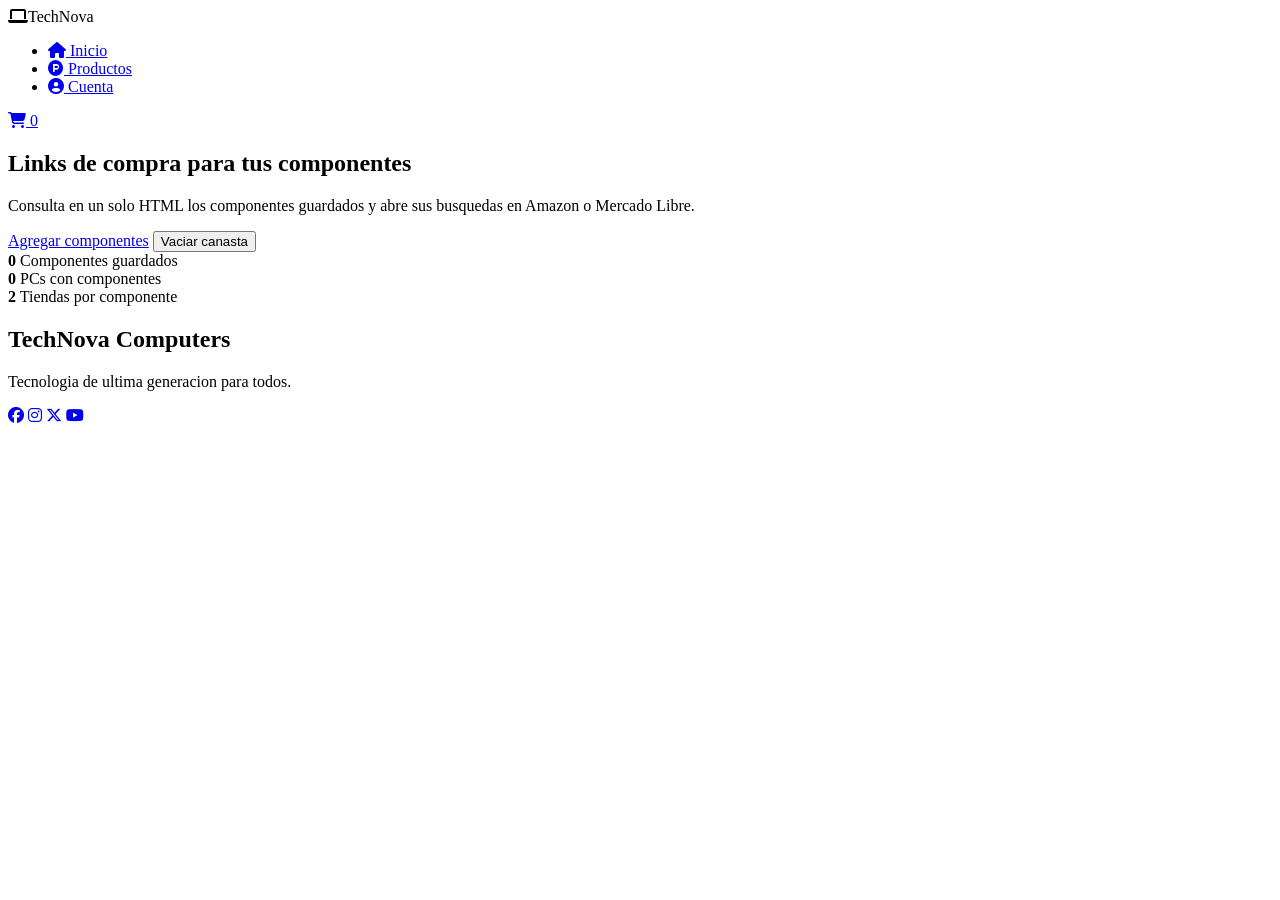
==== canasta.html @ 11f6a9b8 "Add files via upload" ====
<!doctype html>
<html lang="es">
    <head>
        <meta charset="UTF-8" />
        <meta name="viewport" content="width=device-width, initial-scale=1.0" />
        <title>Canasta TechNova</title>
        <link rel="stylesheet" href="css/styles.css" />
        <link rel="stylesheet" href="css/cart.css" />
        <link rel="stylesheet" href="css/canasta.css" />
        <link rel="stylesheet" href="https://cdnjs.cloudflare.com/ajax/libs/font-awesome/6.5.2/css/all.min.css" />
    </head>
    <body class="basket-page">
        <header>
            <nav>
                <div class="logo"><i class="fas fa-laptop" aria-hidden="true"></i>TechNova</div>
                <ul class="nav-links">
                    <li><a href="index.html#inicio"><i class="fas fa-house"></i> Inicio</a></li>
                    <li><a href="Productos.html"><i class="fa-brands fa-product-hunt"></i> Productos</a></li>
                    <li><a href="cuentas.html"><i class="fa-solid fa-circle-user"></i> Cuenta</a></li>
                </ul>
                <div class="header-user-area">
                    <a class="cart-btn" href="#" aria-label="Ver canasta">
                        <i class="fas fa-shopping-cart" aria-hidden="true"></i>
                        <span class="cart-count">0</span>
                    </a>
                </div>
            </nav>
        </header>

        <main>
            <section class="basket-hero">
                <div class="basket-hero-content">
                    <h1>Links de compra para tus componentes</h1>
                    <p>Consulta en un solo HTML los componentes guardados y abre sus busquedas en Amazon o Mercado Libre.</p>
                    <div class="basket-actions">
                        <a class="btn" href="Productos.html">Agregar componentes</a>
                        <button class="btn-secondary basket-clear-page" type="button">Vaciar canasta</button>
                    </div>
                </div>
            </section>

            <section class="basket-summary" aria-label="Resumen de canasta">
                <article>
                    <strong id="basketTotal">0</strong>
                    <span>Componentes guardados</span>
                </article>
                <article>
                    <strong id="basketPcTotal">0</strong>
                    <span>PCs con componentes</span>
                </article>
                <article>
                    <strong>2</strong>
                    <span>Tiendas por componente</span>
                </article>
            </section>

            <section class="basket-content" id="basketContent"></section>
        </main>

        <footer>
            <div class="footer-content">
                <h2>TechNova Computers</h2>
                <p>Tecnologia de ultima generacion para todos.</p>
                <div class="socials">
                    <a href="paginas.html" class="social-link" aria-label="Facebook"><i class="fab fa-facebook"></i></a>
                    <a href="paginas.html" class="social-link" aria-label="Instagram"><i class="fab fa-instagram"></i></a>
                    <a href="paginas.html" class="social-link" aria-label="X"><i class="fab fa-x-twitter"></i></a>
                    <a href="paginas.html" class="social-link" aria-label="YouTube"><i class="fab fa-youtube"></i></a>
                </div>
            </div>
        </footer>

        <script src="js/cart.js"></script>
        <script src="js/canasta.js"></script>
    </body>
</html>
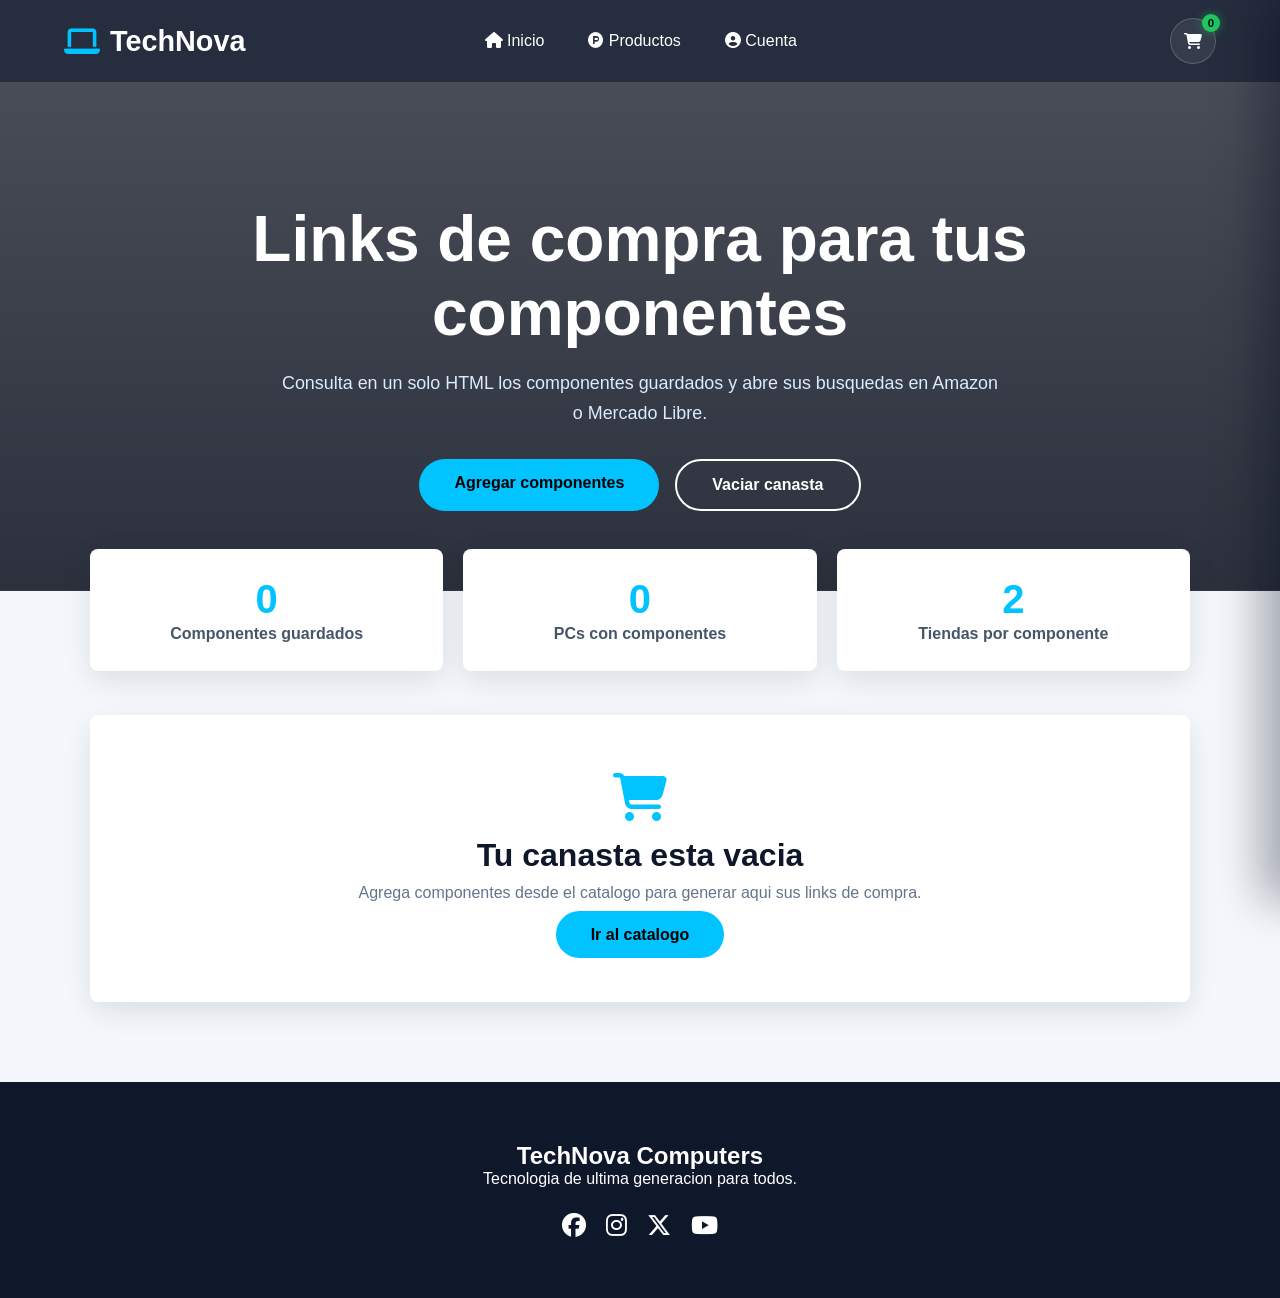
==== commit 02a206c2: "Update canasta.html" ====
--- a/canasta.html
+++ b/canasta.html
@@ -4,9 +4,9 @@
         <meta charset="UTF-8" />
         <meta name="viewport" content="width=device-width, initial-scale=1.0" />
         <title>Canasta TechNova</title>
-        <link rel="stylesheet" href="css/styles.css" />
-        <link rel="stylesheet" href="css/cart.css" />
-        <link rel="stylesheet" href="css/canasta.css" />
+        <link rel="stylesheet" href="styles.css" />
+        <link rel="stylesheet" href="cart.css" />
+        <link rel="stylesheet" href="canasta.css" />
         <link rel="stylesheet" href="https://cdnjs.cloudflare.com/ajax/libs/font-awesome/6.5.2/css/all.min.css" />
     </head>
     <body class="basket-page">
@@ -70,7 +70,7 @@
             </div>
         </footer>
 
-        <script src="js/cart.js"></script>
-        <script src="js/canasta.js"></script>
+        <script src="cart.js"></script>
+        <script src="canasta.js"></script>
     </body>
 </html>
--- a/styles.css
+++ b/styles.css
@@ -0,0 +1,792 @@
+/* RESET */
+*{
+    margin:0;
+    padding:0;
+    box-sizing:border-box;
+}
+
+:root{
+    --primary:#00c3ff;
+    --secondary:#008cff;
+    --accent:#22c55e;
+    --dark:#0f172a;
+    --dark2:#1e293b;
+    --light:#ffffff;
+    --muted:#64748b;
+    --shadow:0 10px 30px rgba(0,0,0,.1);
+    --transition:all .4s ease;
+}
+
+html{ scroll-behavior:smooth; }
+[hidden]{ display:none!important; }
+
+body{
+    font-family:'Segoe UI',sans-serif;
+    background:#f4f7fb;
+    color:#333;
+    overflow-x:hidden;
+}
+
+.page-loader{
+    position:fixed;
+    inset:0;
+    z-index:99999;
+    display:grid;
+    place-items:center;
+    background:#050b18;
+    color:white;
+    transition:opacity .55s ease, visibility .55s ease;
+}
+
+.skip-loader .page-loader{
+    display:none;
+}
+
+.loader-content{
+    display:grid;
+    justify-items:center;
+    gap:24px;
+    transition:opacity .55s ease, transform .55s ease;
+}
+
+.loader-content h1{
+    font-size:clamp(2.8rem, 7vw, 5.4rem);
+    letter-spacing:0;
+    color:white;
+    text-shadow:0 0 24px rgba(0,195,255,.45);
+}
+
+.loader-spinner{
+    width:58px;
+    height:58px;
+    border:5px solid rgba(255,255,255,.18);
+    border-top-color:var(--primary);
+    border-right-color:var(--accent);
+    border-radius:50%;
+    animation:loaderSpin .85s linear infinite;
+}
+
+.page-loader.loader-content-hide .loader-content{
+    opacity:0;
+    transform:translateY(12px) scale(.96);
+}
+
+.page-loader.loader-hidden{
+    opacity:0;
+    visibility:hidden;
+    pointer-events:none;
+}
+
+header{
+    position:fixed;
+    top:0;
+    left:0;
+    width:100%;
+    z-index:1000;
+    background:rgba(15,23,42,.9);
+    backdrop-filter:blur(10px);
+}
+
+nav{
+    max-width:1400px;
+    margin:auto;
+    padding:18px 5%;
+    display:grid;
+    grid-template-columns:auto 1fr auto;
+    align-items:center;
+    gap:24px;
+}
+
+.logo{
+    color:white;
+    font-size:1.8rem;
+    font-weight:700;
+    display:flex;
+    gap:10px;
+    align-items:center;
+    white-space:nowrap;
+}
+
+.logo i{ color:var(--primary); }
+
+.nav-links{
+    display:flex;
+    gap:12px;
+    list-style:none;
+    flex-wrap:wrap;
+    justify-content:center;
+}
+
+.nav-links a{
+    color:white;
+    text-decoration:none;
+    padding:12px 16px;
+    border-radius:50px;
+    transition:.4s;
+}
+
+.nav-links a:hover{
+    background:var(--primary);
+    color:black;
+}
+
+
+.header-user-area{
+    display:flex;
+    justify-content:flex-end;
+    align-items:center;
+    gap:12px;
+    min-width:180px;
+}
+
+.cart-btn{
+    width:46px;
+    height:46px;
+    border:1px solid rgba(255,255,255,.18);
+    border-radius:50%;
+    color:white;
+    background:rgba(255,255,255,.08);
+    display:inline-flex;
+    align-items:center;
+    justify-content:center;
+    text-decoration:none;
+    position:relative;
+    transition:.35s;
+}
+
+.cart-btn:hover{
+    background:rgba(0,195,255,.18);
+    transform:translateY(-2px);
+}
+
+.cart-count{
+    min-width:18px;
+    height:18px;
+    padding:0 5px;
+    border-radius:50px;
+    color:#03121f;
+    background:#22c55e;
+    font-size:.72rem;
+    font-weight:800;
+    line-height:18px;
+    text-align:center;
+    position:absolute;
+    top:-5px;
+    right:-5px;
+    box-shadow:0 0 10px rgba(34,197,94,.5);
+}
+
+.header-login-btn{
+    border:none;
+    border-radius:50px;
+    padding:12px 22px;
+    color:#03121f;
+    background:linear-gradient(135deg,#00c3ff,#22c55e);
+    font-weight:800;
+    cursor:pointer;
+    box-shadow:0 0 18px rgba(0,195,255,.45);
+    transition:.35s;
+}
+
+.header-login-btn:hover{
+    transform:translateY(-3px);
+    box-shadow:0 0 24px rgba(34,197,94,.55);
+}
+
+.header-profile{
+    border:1px solid rgba(255,255,255,.18);
+    border-radius:50px;
+    background:rgba(255,255,255,.08);
+    color:white;
+    padding:6px 12px 6px 6px;
+    display:flex;
+    align-items:center;
+    gap:10px;
+    cursor:pointer;
+    font-weight:800;
+    transition:.35s;
+}
+
+.header-profile:hover{
+    background:rgba(0,195,255,.18);
+    transform:translateY(-2px);
+}
+
+.header-profile img{
+    width:38px;
+    height:38px;
+    border-radius:50%;
+    object-fit:cover;
+    border:2px solid var(--primary);
+}
+
+.cuenta-panel{
+    display:none;
+}
+
+.cuenta-panel.cuenta-activa{
+    display:grid;
+    animation:cuentaEntrada .45s ease both;
+}
+
+.cuenta-title-row{
+    display:flex;
+    align-items:center;
+    justify-content:space-between;
+    gap:18px;
+}
+
+.cuenta-title-row h2{
+    text-align:left;
+    margin-bottom:20px;
+}
+
+.close-account{
+    width:42px;
+    height:42px;
+    border:none;
+    border-radius:50%;
+    background:var(--dark);
+    color:white;
+    font-size:1.6rem;
+    line-height:1;
+    cursor:pointer;
+    transition:.3s;
+}
+
+.close-account:hover{
+    background:var(--secondary);
+    transform:rotate(90deg);
+}
+
+.profile-panel{
+    margin-top:18px;
+    padding:18px;
+    border-radius:18px;
+    background:#f8fafc;
+    border:1px solid #dbeafe;
+    display:flex;
+    align-items:center;
+    gap:18px;
+    box-shadow:var(--shadow);
+}
+
+.profile-preview{
+    width:92px;
+    height:92px;
+    border-radius:50%;
+    object-fit:cover;
+    border:4px solid var(--primary);
+    background:#e0f2fe;
+}
+
+.profile-details{
+    display:flex;
+    flex-direction:column;
+    gap:8px;
+    min-width:0;
+}
+
+.profile-details strong{
+    color:var(--dark);
+    font-size:1.25rem;
+}
+
+.profile-details span{
+    color:var(--muted);
+    overflow-wrap:anywhere;
+}
+
+.profile-upload{
+    width:max-content;
+    max-width:100%;
+    border-radius:50px;
+    background:var(--secondary);
+    color:white;
+    padding:10px 16px;
+    font-weight:800;
+    cursor:pointer;
+    transition:.3s;
+}
+
+.profile-upload:hover{
+    transform:translateY(-2px);
+    background:var(--dark);
+}
+
+#profileImageInput{
+    display:none;
+}
+
+.btn-logout{
+    width:max-content;
+    max-width:100%;
+    border:none;
+    border-radius:50px;
+    background:#dc2626;
+    color:white;
+    padding:10px 16px;
+    font-weight:800;
+    cursor:pointer;
+    transition:.3s;
+}
+
+.btn-logout:hover{
+    transform:translateY(-2px);
+    background:#991b1b;
+}
+
+@keyframes cuentaEntrada{
+    from{ opacity:0; transform:translateY(22px); }
+    to{ opacity:1; transform:translateY(0); }
+}
+
+@keyframes loaderSpin{
+    to{ transform:rotate(360deg); }
+}
+
+.hero{
+    min-height:100vh;
+    position:relative;
+    overflow:hidden;
+    background:#050b18;
+    isolation:isolate;
+    background-size:cover;
+    background-position:center;
+    display:flex;
+    justify-content:center;
+    align-items:center;
+    text-align:center;
+    color:white;
+    padding:120px 20px 70px;
+}
+
+.hero::before{
+    content:"";
+    position:absolute;
+    inset:0;
+    background:linear-gradient(rgba(0,0,0,.58),rgba(0,0,0,.7));
+    z-index:1;
+}
+
+.hero-video{
+    position:absolute;
+    inset:0;
+    width:100%;
+    height:100%;
+    display:block;
+    object-fit:cover;
+    pointer-events:none;
+    z-index:0;
+}
+
+#heroCanvas{
+    position:absolute;
+    inset:0;
+    width:100%;
+    height:100%;
+    pointer-events:none;
+    opacity:.9;
+    z-index:2;
+}
+
+.hero-content{
+    max-width:900px;
+    position:relative;
+    z-index:3;
+    animation:heroEntrada 1s ease both;
+}
+
+.hero-content h1{
+    font-size:4rem;
+    margin-bottom:20px;
+}
+
+.hero-content p{
+    font-size:1.2rem;
+    margin-bottom:30px;
+}
+
+.hero-buttons{
+    display:flex;
+    justify-content:center;
+    gap:20px;
+    flex-wrap:wrap;
+}
+
+.btn,.btn-secondary{
+    padding:15px 35px;
+    border-radius:50px;
+    text-decoration:none;
+    font-weight:bold;
+    transition:.4s;
+}
+
+.btn{
+    border:none;
+    background:var(--primary);
+    color:black;
+}
+
+.btn-secondary{
+    border:2px solid white;
+    color:white;
+}
+
+.btn:hover,.btn-secondary:hover{ transform:translateY(-5px); }
+.btn-secondary:hover{ background:white; color:black; }
+
+.estadisticas{
+    display:grid;
+    grid-template-columns:repeat(auto-fit,minmax(220px,1fr));
+    gap:30px;
+    padding:80px 8%;
+    background:white;
+}
+
+.stat{
+    background:white;
+    padding:35px;
+    border-radius:18px;
+    text-align:center;
+    box-shadow:var(--shadow);
+    transition:.4s;
+}
+
+.stat:hover,.producto:hover{ transform:translateY(-10px); }
+.stat h2{ color:var(--primary); font-size:3rem; }
+
+.productos{
+    padding:100px 8%;
+    display:grid;
+    grid-template-columns:repeat(auto-fit,minmax(280px,1fr));
+    gap:35px;
+}
+
+
+.producto{
+    background:white;
+    border-radius:22px;
+    overflow:hidden;
+    box-shadow:var(--shadow);
+    transition:.4s;
+}
+
+.producto img{
+    width:100%;
+    height:250px;
+    object-fit:cover;
+}
+
+.info{ padding:22px; }
+.info h3{ margin-bottom:10px; font-size:1.9rem; }
+.info p{ margin-bottom:15px; color:#666; line-height:1.5; }
+
+.precio{
+    display:block;
+    margin-bottom:20px;
+    color:var(--secondary);
+    font-size:1.35rem;
+    font-weight:bold;
+}
+
+.acciones-producto{ display:flex; gap:10px; }
+.details-btn,.btn-form{
+    width:100%;
+    border:none;
+    padding:14px;
+    border-radius:50px;
+    cursor:pointer;
+    font-weight:bold;
+    transition:.4s;
+}
+.details-btn{ background:var(--dark); color:white; }
+.details-btn:hover,.btn-form:hover{ transform:translateY(-4px); }
+
+.comparativa{
+    padding:90px 8%;
+    background:#eef6ff;
+}
+
+.comparativa h2,.cuenta h2,.beneficios h2,.ayuda h2{
+    text-align:center;
+    font-size:2.8rem;
+    margin-bottom:40px;
+}
+
+.tabla-contenedor{
+    overflow-x:auto;
+    background:white;
+    border-radius:18px;
+    box-shadow:var(--shadow);
+}
+
+table{
+    width:100%;
+    border-collapse:collapse;
+    min-width:760px;
+}
+
+th,td{
+    padding:20px;
+    text-align:left;
+    border-bottom:1px solid #e2e8f0;
+}
+
+th{
+    background:var(--dark);
+    color:white;
+}
+
+tbody tr:hover{ background:#f0f9ff; }
+
+.cuenta{
+    padding:110px 8% 100px;
+    background:white;
+    display:grid;
+    grid-template-columns:minmax(260px,.8fr) minmax(320px,1.2fr);
+    gap:35px;
+    align-items:start;
+}
+
+.cuenta-info p{
+    color:var(--muted);
+    line-height:1.7;
+    margin-bottom:20px;
+}
+
+.session-status{
+    padding:16px 18px;
+    border-radius:16px;
+    background:#e0f2fe;
+    color:#075985;
+    font-weight:700;
+}
+
+.formularios{
+    display:grid;
+    grid-template-columns:repeat(auto-fit,minmax(260px,1fr));
+    gap:24px;
+}
+
+.auth-card{
+    background:#f8fafc;
+    border:1px solid #dbeafe;
+    border-radius:20px;
+    padding:28px;
+    box-shadow:var(--shadow);
+}
+
+.auth-card h3{ margin-bottom:20px; color:var(--dark); }
+.auth-card label{ display:block; margin:14px 0 8px; font-weight:700; color:var(--dark2); }
+.auth-card input{
+    width:100%;
+    border:1px solid #cbd5e1;
+    border-radius:14px;
+    padding:13px 14px;
+    font-size:1rem;
+    outline:none;
+}
+.auth-card input:focus{
+    border-color:var(--secondary);
+    box-shadow:0 0 0 4px rgba(0,140,255,.14);
+}
+.btn-form{
+    margin-top:20px;
+    background:var(--primary);
+    color:#03121f;
+}
+
+.storage-panel{
+    margin-top:18px;
+    padding:16px;
+    border-radius:16px;
+    background:#f8fafc;
+    border:1px solid #dbeafe;
+    align-items:center;
+    justify-content:space-between;
+    gap:16px;
+    flex-wrap:wrap;
+    display: none;
+}
+
+.storage-panel span{
+    color:var(--muted);
+    font-weight:600;
+}
+
+.btn-storage{
+    border:none;
+    border-radius:50px;
+    background:var(--dark);
+    color:white;
+    padding:12px 20px;
+    cursor:pointer;
+    font-weight:700;
+    transition:.4s;
+    display: none;
+}
+
+.btn-storage:hover{
+    transform:translateY(-3px);
+    background:var(--secondary);
+}
+.form-message{ min-height:24px; margin-top:14px; font-weight:700; }
+.form-message.ok{ color:#15803d; }
+.form-message.error{ color:#dc2626; }
+
+.beneficios{
+    padding:100px 8%;
+    background:linear-gradient(135deg,#0f172a,#1e293b);
+    color:white;
+    text-align:center;
+}
+
+.benefit-grid{
+    display:grid;
+    grid-template-columns:repeat(auto-fit,minmax(220px,1fr));
+    gap:30px;
+}
+
+.benefit-card{
+    background:rgba(255,255,255,.08);
+    padding:40px 20px;
+    border-radius:20px;
+    transition:.4s;
+}
+
+.benefit-card:hover{
+    transform:translateY(-10px);
+    background:rgba(0,195,255,.15);
+}
+.benefit-card i{ font-size:3rem; margin-bottom:20px; color:var(--primary); }
+
+.ayuda{ padding:100px 9%; background:#f8fafc; }
+
+details{
+    background:white;
+    margin-bottom:20px;
+    border-radius:18px;
+    overflow:hidden;
+    box-shadow:var(--shadow);
+}
+summary{ padding:22px; cursor:pointer; font-weight:600; }
+details p{ padding:0 22px 22px; color:#475569; }
+
+footer{
+    background:#0f172a;
+    color:white;
+    padding:60px 8%;
+}
+.footer-content{ text-align:center; }
+.socials{ margin-top:25px; display:flex; justify-content:center; gap:20px; }
+.social-link{ color:white; }
+.socials i{ font-size:1.5rem; cursor:pointer; transition:.4s; }
+.socials i:hover{ color:var(--primary); transform:translateY(-5px); }
+
+.reveal-section{
+    opacity:0;
+    transform:translateY(35px);
+    transition:opacity .8s ease, transform .8s ease;
+}
+.reveal-section.visible{
+    opacity:1;
+    transform:translateY(0);
+}
+
+@keyframes heroEntrada{
+    from{ opacity:0; transform:translateY(35px) scale(.98); }
+    to{ opacity:1; transform:translateY(0) scale(1); }
+}
+
+@media(max-width:820px){
+    nav{ grid-template-columns:1fr; }
+    .logo,.header-user-area{ justify-content:center; }
+    .nav-links{ justify-content:center; }
+    .header-user-area{ min-width:0; }
+    .hero-content h1{ font-size:2.5rem; }
+    .hero-buttons,.acciones-producto{ flex-direction:column; }
+    .cuenta,.cuenta-panel.cuenta-activa{ grid-template-columns:1fr; }
+    .profile-panel{ align-items:flex-start; flex-direction:column; }
+    .comparativa h2,.cuenta h2,.beneficios h2,.ayuda h2{ font-size:2rem; }
+}
+.profile-dropdown-container{
+    position:relative;
+}
+
+.profile-dropdown{
+    position:absolute;
+    top:70px;
+    right:0;
+    width:220px;
+
+    background:white;
+    border-radius:15px;
+
+    overflow:hidden;
+
+    box-shadow:0 10px 30px rgba(0,0,0,.18);
+
+    z-index:9999;
+
+    opacity:0;
+    visibility:hidden;
+
+    transform:translateY(-15px) scale(.95);
+
+    transition:
+        opacity .3s ease,
+        transform .3s ease,
+        visibility .3s ease;
+}
+
+.profile-dropdown.active{
+    opacity:1;
+    visibility:visible;
+
+    animation:dropdownFade .25s ease forwards;
+}
+
+.profile-dropdown.active{
+    display:block;
+}
+
+.profile-dropdown button{
+    width:100%;
+
+    border:none;
+
+    background:white;
+
+    padding:15px;
+
+    text-align:left;
+
+    cursor:pointer;
+
+    font-weight:600;
+
+    transition:.3s;
+}
+
+.profile-dropdown button:hover{
+    background:#f1f5f9;
+}
+
+#logoutBtnMenu{
+    color:#dc2626;
+}
+
+@keyframes dropdownFade{
+
+    from{
+        opacity:0;
+        transform:translateY(-15px) scale(.95);
+    }
+
+    to{
+        opacity:1;
+        transform:translateY(0) scale(1);
+    }
+
+}
--- a/cart.css
+++ b/cart.css
@@ -0,0 +1,219 @@
+.cart-panel-overlay{
+    position:fixed;
+    inset:0;
+    z-index:2000;
+    background:rgba(2,6,23,.55);
+    opacity:0;
+    visibility:hidden;
+    transition:opacity .3s ease, visibility .3s ease;
+}
+
+.cart-panel-overlay.active{
+    opacity:1;
+    visibility:visible;
+}
+
+.cart-panel{
+    position:fixed;
+    top:0;
+    right:0;
+    z-index:2001;
+    width:min(420px, 100%);
+    height:100vh;
+    background:#f8fafc;
+    color:#0f172a;
+    box-shadow:-18px 0 45px rgba(2,6,23,.35);
+    transform:translateX(100%);
+    transition:transform .35s ease;
+    display:flex;
+    flex-direction:column;
+}
+
+.cart-panel.active{
+    transform:translateX(0);
+}
+
+.cart-panel-header{
+    padding:22px;
+    background:#0f172a;
+    color:white;
+    display:flex;
+    align-items:center;
+    justify-content:space-between;
+    gap:16px;
+}
+
+.cart-panel-header h2{
+    font-size:1.25rem;
+    margin:0;
+}
+
+.cart-close{
+    width:40px;
+    height:40px;
+    border:none;
+    border-radius:50%;
+    background:rgba(255,255,255,.12);
+    color:white;
+    cursor:pointer;
+    font-size:1.35rem;
+    line-height:1;
+    transition:.25s;
+}
+
+.cart-close:hover{
+    background:rgba(255,255,255,.22);
+    transform:rotate(90deg);
+}
+
+.cart-panel-body{
+    flex:1;
+    overflow:auto;
+    padding:18px;
+}
+
+.cart-empty{
+    min-height:240px;
+    display:flex;
+    align-items:center;
+    justify-content:center;
+    text-align:center;
+    color:#64748b;
+    font-weight:700;
+}
+
+.cart-section{
+    border:1px solid #e2e8f0;
+    border-radius:8px;
+    overflow:hidden;
+    margin-bottom:14px;
+    background:white;
+}
+
+.cart-section-title{
+    padding:12px 14px;
+    background:#e0f2fe;
+    color:#075985;
+    font-size:.95rem;
+    font-weight:900;
+    text-transform:uppercase;
+}
+
+.cart-item{
+    padding:13px 14px;
+    display:grid;
+    grid-template-columns:1fr auto;
+    gap:12px;
+    border-top:1px solid #e2e8f0;
+}
+
+.cart-item strong{
+    display:block;
+    color:#0f172a;
+    margin-bottom:4px;
+}
+
+.cart-item span{
+    color:#475569;
+    font-size:.92rem;
+}
+
+.cart-item-links{
+    margin-top:10px;
+    display:flex;
+    gap:8px;
+    flex-wrap:wrap;
+}
+
+.cart-item-links a{
+    padding:7px 10px;
+    border-radius:50px;
+    color:white;
+    background:#0f172a;
+    text-decoration:none;
+    font-size:.78rem;
+    font-weight:800;
+}
+
+.cart-item-links a:first-child{
+    background:#ff9900;
+}
+
+.cart-item-links a:last-child{
+    background:#00a8ff;
+}
+
+.cart-remove{
+    width:32px;
+    height:32px;
+    border:none;
+    border-radius:50%;
+    background:#fee2e2;
+    color:#991b1b;
+    cursor:pointer;
+    font-weight:900;
+}
+
+.cart-panel-footer{
+    padding:16px 18px;
+    border-top:1px solid #e2e8f0;
+    background:white;
+    display:grid;
+    gap:10px;
+}
+
+.cart-links-page,
+.cart-clear{
+    width:100%;
+    border:none;
+    border-radius:8px;
+    padding:12px 16px;
+    font-weight:800;
+    cursor:pointer;
+    text-align:center;
+}
+
+.cart-links-page{
+    color:#03121f;
+    background:linear-gradient(135deg,#00c3ff,#22c55e);
+    text-decoration:none;
+}
+
+.cart-clear{
+    color:white;
+    background:#0f172a;
+}
+
+.btn-agregar-canasta{
+    border:none;
+    border-radius:10px;
+    padding:10px 16px;
+    color:#03121f;
+    background:linear-gradient(135deg,#00c3ff,#22c55e);
+    font-weight:800;
+    cursor:pointer;
+    transition:.3s;
+}
+
+.btn-agregar-canasta:hover{
+    transform:translateY(-2px);
+    box-shadow:0 0 16px rgba(34,197,94,.45);
+}
+
+.btn-agregar-canasta.added{
+    background:#22c55e;
+}
+
+@media(max-width:540px){
+    .cart-panel{
+        width:100%;
+    }
+
+    .cart-item{
+        grid-template-columns:1fr;
+    }
+
+    .cart-remove{
+        justify-self:start;
+    }
+}
--- a/canasta.css
+++ b/canasta.css
@@ -0,0 +1,228 @@
+.basket-page{
+    background:#f4f7fb;
+    color:#0f172a;
+}
+
+.basket-page main{
+    padding-top:82px;
+}
+
+.basket-hero{
+    min-height:440px;
+    padding:120px 8% 80px;
+    display:flex;
+    align-items:center;
+    justify-content:center;
+    text-align:center;
+    color:white;
+    background:
+        linear-gradient(rgba(5,11,24,.72), rgba(5,11,24,.84)),
+        url("https://images.unsplash.com/photo-1516321318423-f06f85e504b3?w=1600");
+    background-size:cover;
+    background-position:center;
+}
+
+.basket-hero-content{
+    max-width:880px;
+}
+
+.basket-kicker{
+    display:inline-flex;
+    margin-bottom:18px;
+    padding:9px 16px;
+    border:1px solid rgba(255,255,255,.24);
+    border-radius:50px;
+    background:rgba(255,255,255,.1);
+    color:#a7f3d0;
+    font-weight:800;
+}
+
+.basket-hero h1{
+    margin-bottom:18px;
+    font-size:clamp(2.2rem, 6vw, 4rem);
+}
+
+.basket-hero p{
+    max-width:720px;
+    margin:0 auto 30px;
+    color:#dbeafe;
+    font-size:1.12rem;
+    line-height:1.7;
+}
+
+.basket-actions{
+    display:flex;
+    justify-content:center;
+    gap:16px;
+    flex-wrap:wrap;
+}
+
+.basket-clear-page{
+    background:transparent;
+    cursor:pointer;
+    font-size:1rem;
+}
+
+.basket-summary{
+    width:min(1100px, 88%);
+    margin:-42px auto 44px;
+    display:grid;
+    grid-template-columns:repeat(3, minmax(180px, 1fr));
+    gap:20px;
+    position:relative;
+    z-index:2;
+}
+
+.basket-summary article{
+    min-height:122px;
+    padding:26px;
+    border-radius:8px;
+    background:white;
+    box-shadow:var(--shadow);
+    display:grid;
+    place-items:center;
+    text-align:center;
+}
+
+.basket-summary strong{
+    color:var(--primary);
+    font-size:2.5rem;
+}
+
+.basket-summary span{
+    color:#475569;
+    font-weight:700;
+}
+
+.basket-content{
+    width:min(1100px, 88%);
+    margin:0 auto 80px;
+    display:grid;
+    gap:24px;
+}
+
+.basket-empty{
+    padding:58px 28px;
+    border-radius:8px;
+    background:white;
+    box-shadow:var(--shadow);
+    text-align:center;
+}
+
+.basket-empty i{
+    margin-bottom:16px;
+    color:var(--primary);
+    font-size:3rem;
+}
+
+.basket-empty h2{
+    margin-bottom:10px;
+    font-size:2rem;
+}
+
+.basket-empty p{
+    margin-bottom:24px;
+    color:#64748b;
+}
+
+.basket-pc{
+    overflow:hidden;
+    border-radius:8px;
+    background:white;
+    box-shadow:var(--shadow);
+}
+
+.basket-pc-header{
+    padding:22px 24px;
+    background:linear-gradient(135deg,#0f172a,#1e293b);
+    color:white;
+    display:flex;
+    align-items:center;
+    justify-content:space-between;
+    gap:16px;
+}
+
+.basket-pc-header h2{
+    font-size:1.35rem;
+}
+
+.basket-pc-header span{
+    color:#a7f3d0;
+    font-weight:800;
+}
+
+.basket-list{
+    display:grid;
+}
+
+.basket-item{
+    padding:22px 24px;
+    display:grid;
+    grid-template-columns:minmax(220px, 1fr) auto;
+    gap:22px;
+    align-items:center;
+    border-top:1px solid #e2e8f0;
+}
+
+.basket-item h3{
+    margin-bottom:6px;
+    color:#0f172a;
+}
+
+.basket-item p{
+    color:#475569;
+}
+
+.basket-store-links{
+    display:flex;
+    gap:12px;
+    flex-wrap:wrap;
+    justify-content:flex-end;
+}
+
+.store-link{
+    min-width:148px;
+    padding:12px 16px;
+    border-radius:50px;
+    color:white;
+    text-align:center;
+    text-decoration:none;
+    font-weight:900;
+    transition:.3s;
+}
+
+.store-link:hover{
+    transform:translateY(-3px);
+    box-shadow:0 8px 20px rgba(15,23,42,.18);
+}
+
+.store-link.amazon{
+    background:#ff9900;
+}
+
+.store-link.mercado-libre{
+    background:#00a8ff;
+}
+
+@media(max-width:820px){
+    .basket-page main{
+        padding-top:184px;
+    }
+
+    .basket-summary{
+        grid-template-columns:1fr;
+        margin-top:-30px;
+    }
+
+    .basket-item{
+        grid-template-columns:1fr;
+    }
+
+    .basket-store-links{
+        justify-content:flex-start;
+    }
+
+    .store-link{
+        width:100%;
+    }
+}
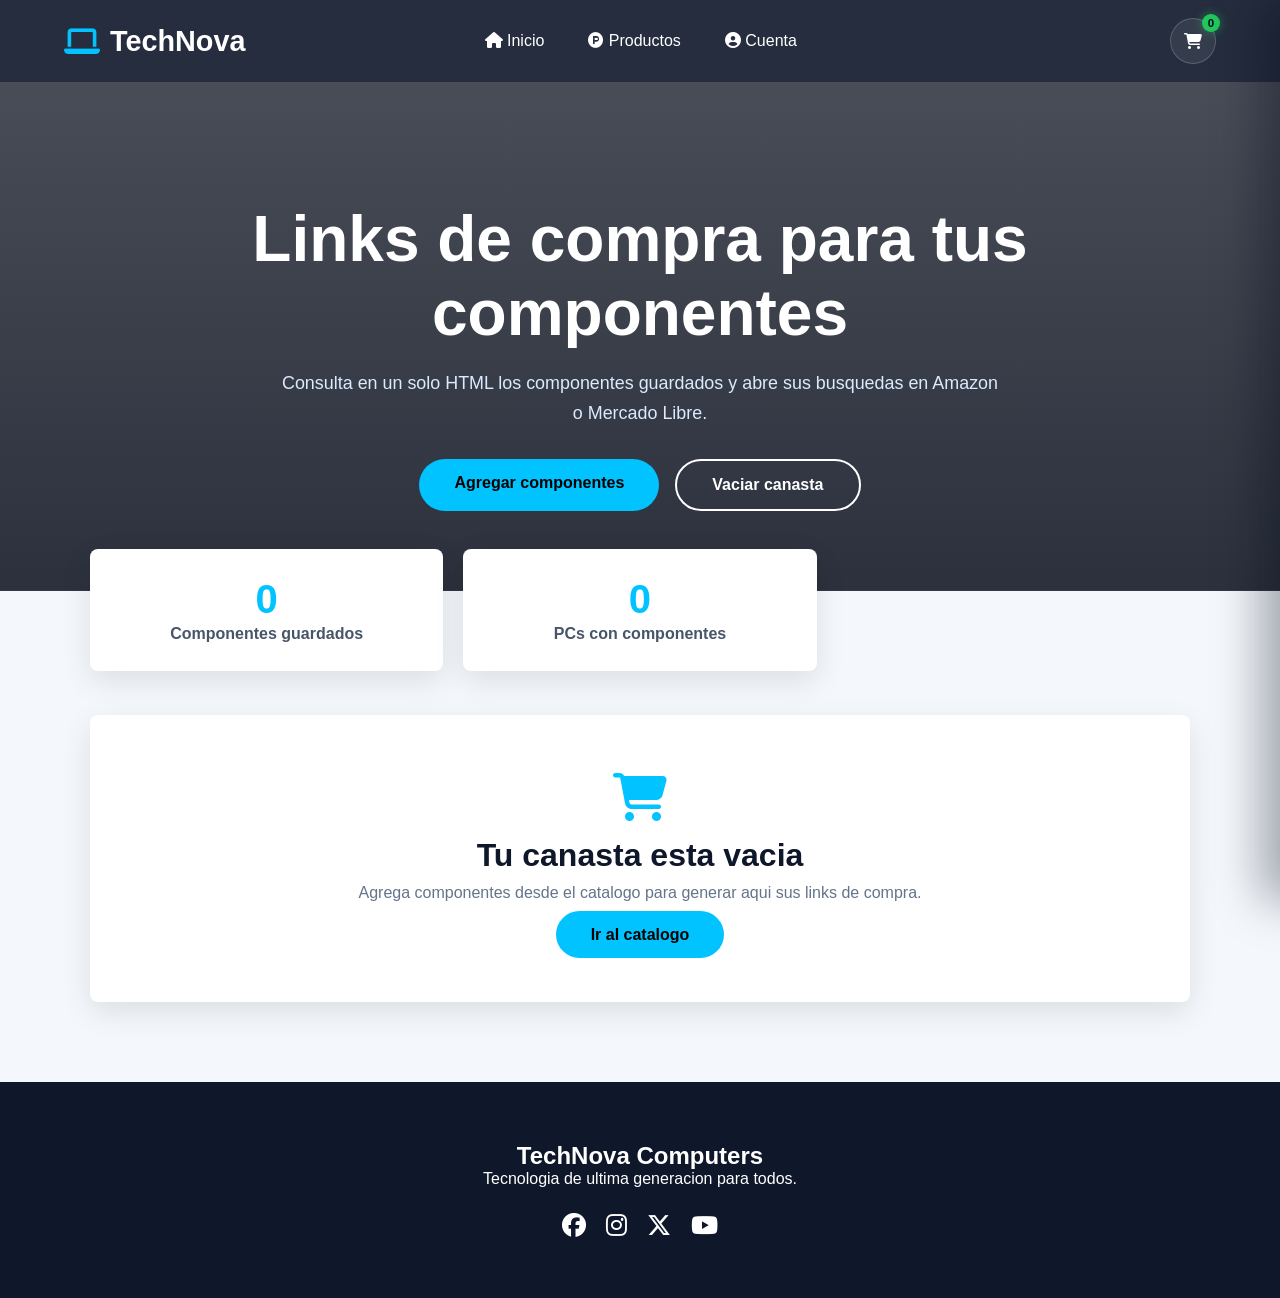
==== commit f3dc0c19: "Update canasta.html" ====
--- a/canasta.html
+++ b/canasta.html
@@ -48,10 +48,6 @@
                     <strong id="basketPcTotal">0</strong>
                     <span>PCs con componentes</span>
                 </article>
-                <article>
-                    <strong>2</strong>
-                    <span>Tiendas por componente</span>
-                </article>
             </section>
 
             <section class="basket-content" id="basketContent"></section>
